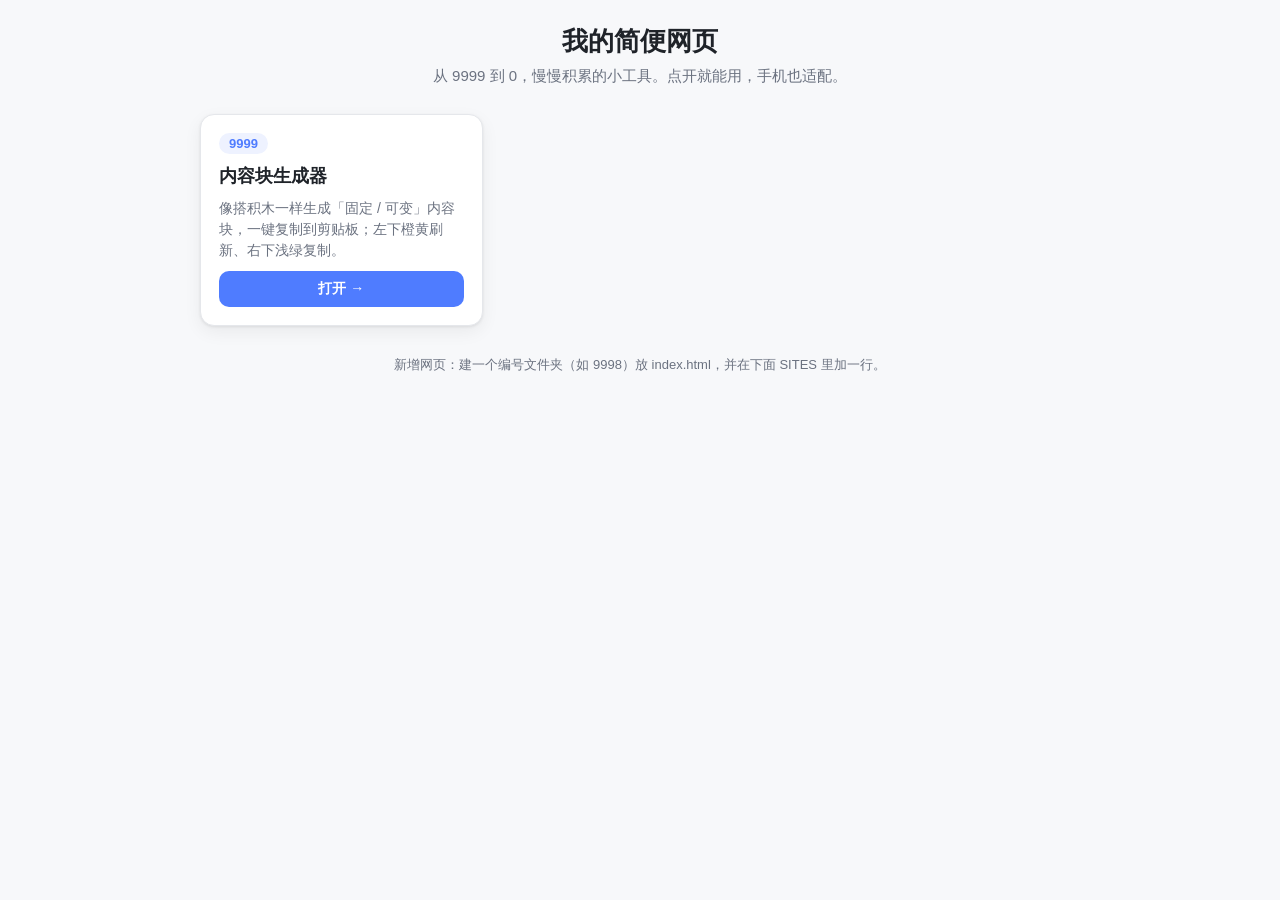
==== index.html @ c71cb9f2 "add nav homepage + readme" ====
<!DOCTYPE html>
<html lang="zh-CN">
<head>
<meta charset="UTF-8">
<meta name="viewport" content="width=device-width, initial-scale=1.0">
<title>我的简便网页</title>
<style>
  :root{
    --bg:#f7f8fa; --card:#fff; --text:#1f2329; --muted:#6b7280; --border:#e5e7eb;
    --accent:#4f7cff; --shadow:0 1px 3px rgba(0,0,0,.08),0 6px 18px rgba(0,0,0,.06);
  }
  *{box-sizing:border-box}
  body{margin:0;font-family:-apple-system,BlinkMacSystemFont,"Segoe UI",Roboto,"PingFang SC","Microsoft YaHei",sans-serif;background:var(--bg);color:var(--text);padding:24px 16px 60px;}
  .wrap{max-width:880px;margin:0 auto;}
  header{text-align:center;margin-bottom:28px;}
  header h1{font-size:26px;margin:0 0 8px;}
  header p{color:var(--muted);margin:0;font-size:15px;}
  .grid{display:grid;grid-template-columns:repeat(auto-fill,minmax(240px,1fr));gap:16px;}
  .card{background:var(--card);border:1px solid var(--border);border-radius:14px;padding:18px;box-shadow:var(--shadow);display:flex;flex-direction:column;gap:10px;transition:transform .15s ease,box-shadow .15s ease;}
  .card:hover{transform:translateY(-3px);box-shadow:0 4px 10px rgba(0,0,0,.1),0 12px 28px rgba(0,0,0,.08);}
  .badge{display:inline-block;align-self:flex-start;background:#eef2ff;color:var(--accent);font-weight:700;font-size:13px;padding:3px 10px;border-radius:999px;}
  .card h2{font-size:18px;margin:0;}
  .card .desc{color:var(--muted);font-size:14px;line-height:1.5;margin:0;flex:1;}
  .open{display:inline-block;text-align:center;text-decoration:none;background:var(--accent);color:#fff;padding:9px 0;border-radius:10px;font-size:14px;font-weight:600;}
  .open:active{opacity:.85}
  .empty{color:var(--muted);text-align:center;padding:40px 0;}
  footer{text-align:center;color:var(--muted);font-size:13px;margin-top:30px;}
</style>
</head>
<body>
<div class="wrap">
  <header>
    <h1>我的简便网页</h1>
    <p>从 9999 到 0，慢慢积累的小工具。点开就能用，手机也适配。</p>
  </header>
  <div class="grid" id="grid"></div>
  <footer>新增网页：建一个编号文件夹（如 9998）放 index.html，并在下面 SITES 里加一行。</footer>
</div>
<script>
  // 在这里维护你的网页清单：id 是文件夹名，name 是标题，desc 是说明
  const SITES = [
    { id: '9999', name: '内容块生成器', desc: '像搭积木一样生成「固定 / 可变」内容块，一键复制到剪贴板；左下橙黄刷新、右下浅绿复制。' },
    // { id: '9998', name: '示例工具', desc: '在这里写说明。' },
  ];
  const grid = document.getElementById('grid');
  if (SITES.length === 0) {
    grid.innerHTML = '<div class="empty">还没有网页，先建一个编号文件夹吧。</div>';
  } else {
    SITES.forEach(s => {
      const card = document.createElement('div');
      card.className = 'card';
      card.innerHTML =
        '<span class="badge">' + s.id + '</span>' +
        '<h2>' + s.name + '</h2>' +
        '<p class="desc">' + s.desc + '</p>' +
        '<a class="open" href="./' + s.id + '/">打开 →</a>';
      grid.appendChild(card);
    });
  }
</script>
</body>
</html>
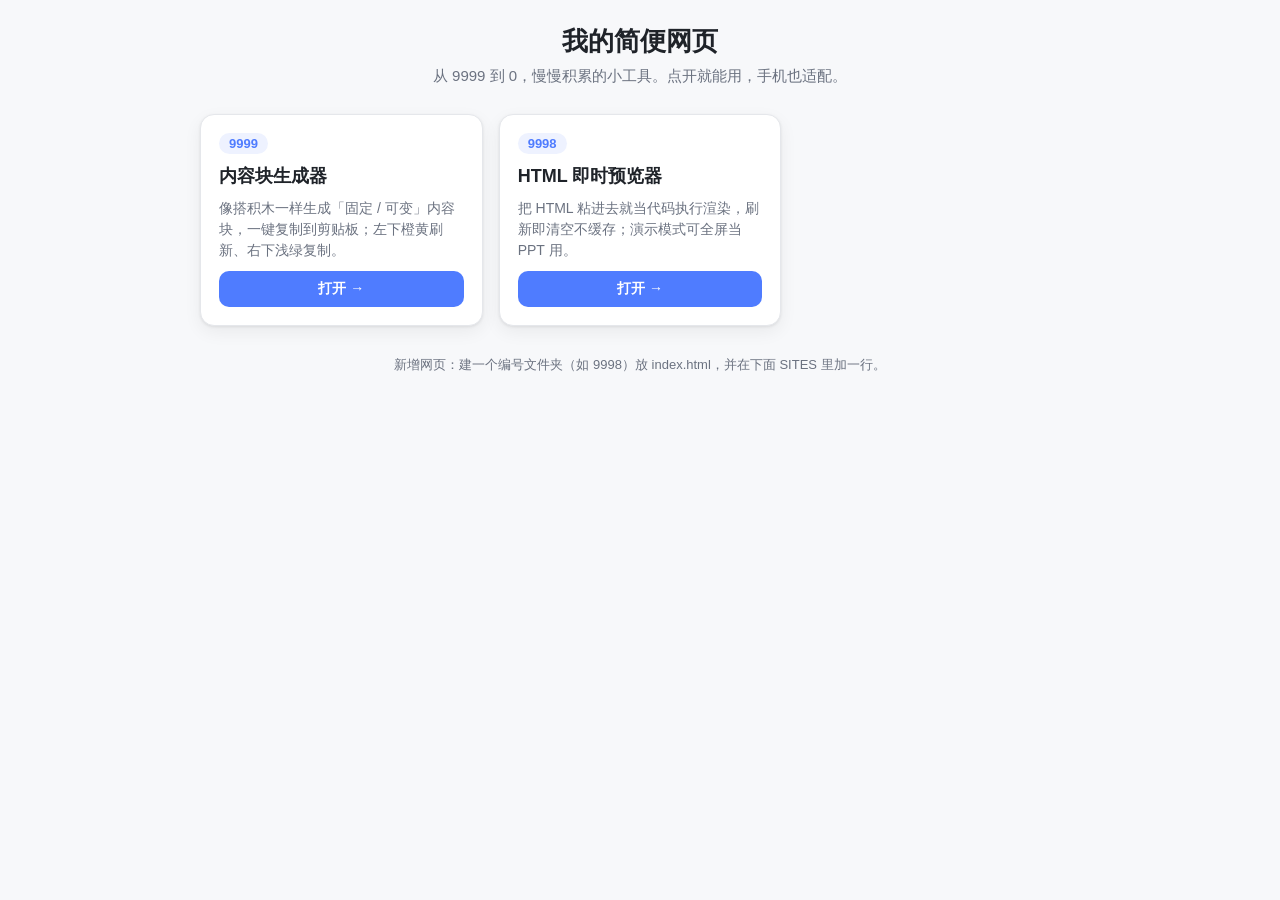
==== commit 0f715b88: "add 9998 html live previewer + nav entry" ====
--- a/index.html
+++ b/index.html
@@ -40,7 +40,7 @@
   // 在这里维护你的网页清单：id 是文件夹名，name 是标题，desc 是说明
   const SITES = [
     { id: '9999', name: '内容块生成器', desc: '像搭积木一样生成「固定 / 可变」内容块，一键复制到剪贴板；左下橙黄刷新、右下浅绿复制。' },
-    // { id: '9998', name: '示例工具', desc: '在这里写说明。' },
+    { id: '9998', name: 'HTML 即时预览器', desc: '把 HTML 粘进去就当代码执行渲染，刷新即清空不缓存；演示模式可全屏当 PPT 用。' },
   ];
   const grid = document.getElementById('grid');
   if (SITES.length === 0) {
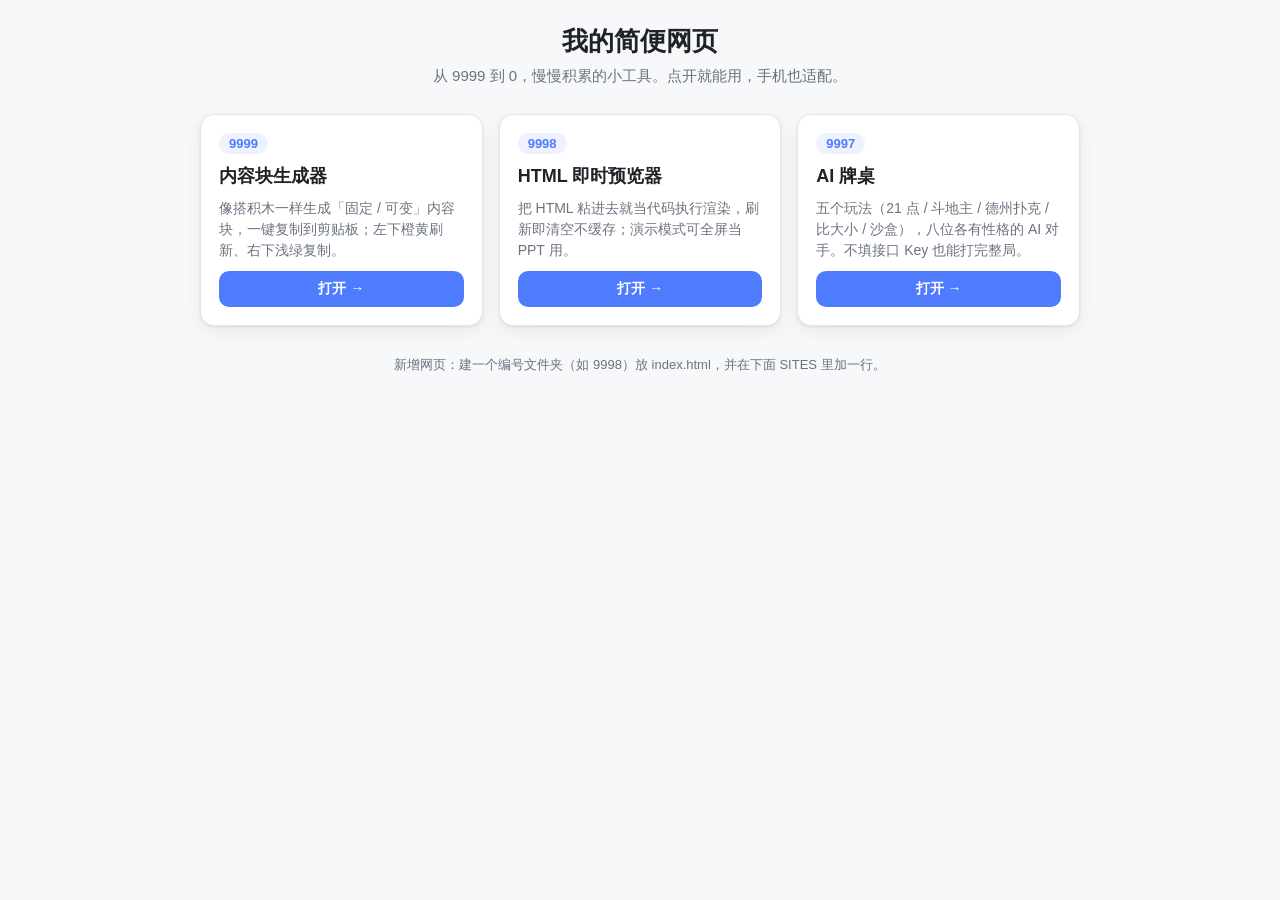
==== commit 80be6e94: "add 9997 AI 牌桌（运行时包）+ 首页导航入口 由 ai-card-table 项目导出：index.html + css/ + js/ + design/assets 的 8 张立绘与两张" ====
--- a/index.html
+++ b/index.html
@@ -41,6 +41,7 @@
   const SITES = [
     { id: '9999', name: '内容块生成器', desc: '像搭积木一样生成「固定 / 可变」内容块，一键复制到剪贴板；左下橙黄刷新、右下浅绿复制。' },
     { id: '9998', name: 'HTML 即时预览器', desc: '把 HTML 粘进去就当代码执行渲染，刷新即清空不缓存；演示模式可全屏当 PPT 用。' },
+    { id: '9997', name: 'AI 牌桌', desc: '五个玩法（21 点 / 斗地主 / 德州扑克 / 比大小 / 沙盒），八位各有性格的 AI 对手。不填接口 Key 也能打完整局。' },
   ];
   const grid = document.getElementById('grid');
   if (SITES.length === 0) {
